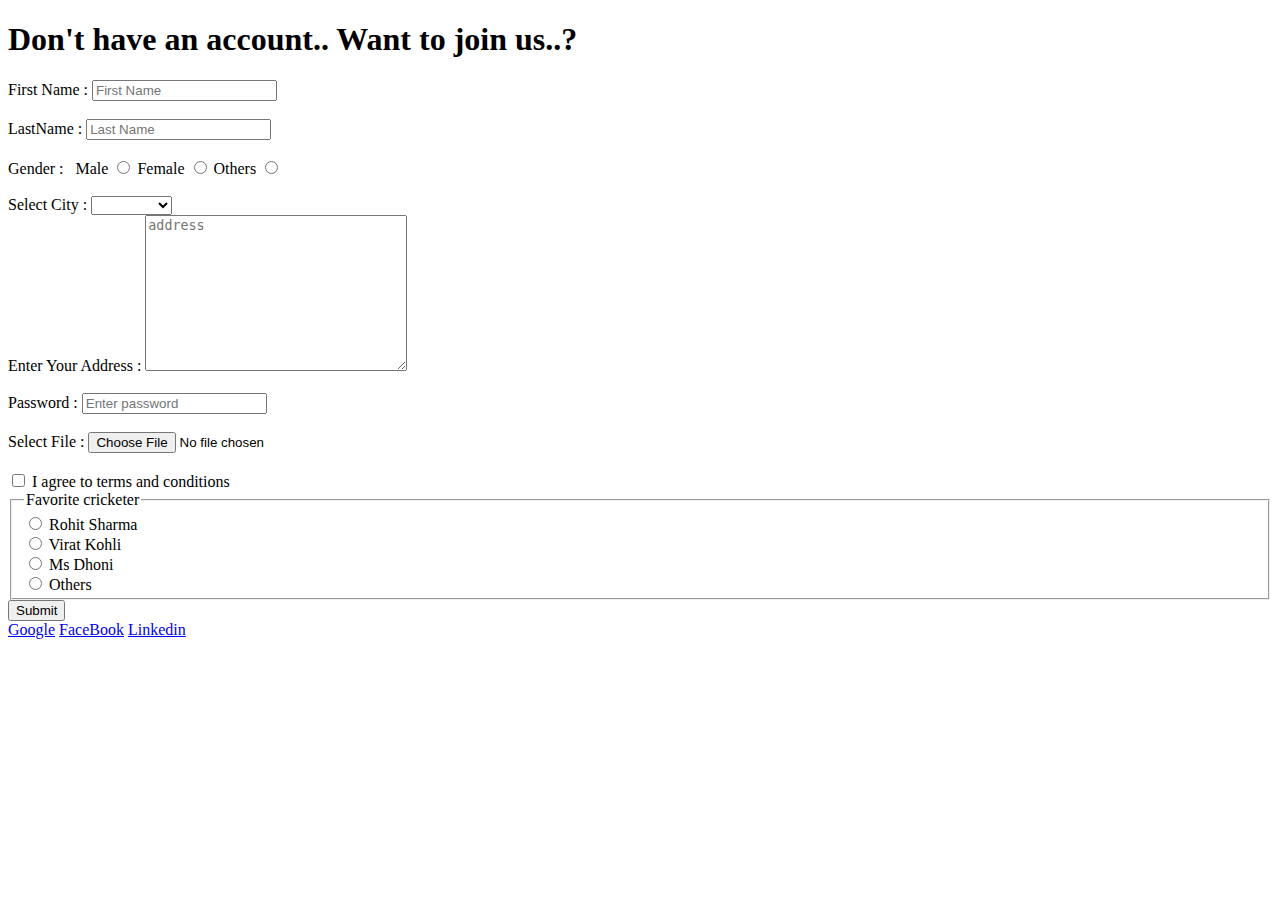
==== index.html @ 25a6950a "Update index.html" ====
<!DOCTYPE html>
<html lang="en">
<head>
    <meta charset="UTF-8">
    <meta http-equiv="X-UA-Compatible" content="IE=edge">
    <meta name="viewport" content="width=device-width, initial-scale=1.0">
    <link rel="stylesheet" href="style.css">
    <title>Document</title>
</head>

    <body >
   
        <h1>Don't have an account.. Want to join us..?</h1>
       <form action="">
        <label for="firstname">First Name :</label>
        <input type="text" required  class="Fnclass" placeholder="First Name">
        &nbsp;
        <br>
        <br>
        <label for="lastname">LastName :</label>
        <input type="text" class="Lnclass" required  placeholder="Last Name">
        <br>
        <br>
        <label for="gender" class="Gclass">Gender :</label>
        &nbsp;
        <label for="male" class="Mlabel">Male</label>
        <input type="radio" class="Mclass" name="" required  id="">
        <label for="Female" class="felabel">Female</label>
        <input type="radio" class="Fclass"   name="" required  id="">
        <label for="Others" class="Olabel">Others</label>
        <input type="radio" class="Oclass"  name="" required  id="">
        <br>
        <br>
        <label for="city" class="Citylabel">Select City :</label>
        <select name="forcity" id="">
            <option value=""></option>
            <option value="Delhi">Delhi</option>
            <option value="Jalandhar">Jalandhar</option>
            <option value="Patna">Patna</option>
        </select>
        <br>
        <label for="address" class="addtext">Enter Your Address :</label>
        
        
        <textarea name="address" id="" cols="30" rows="10" placeholder="address"></textarea>
        <br>
        <br>
        <label for="password">Password :</label>
        <input type="password" class="pclass" required  placeholder="Enter password">
        <br>
        <br>
        <label for="select file">Select File :</label>
        <input type="file" class="fileclass" required  placeholder="Choose File" alt="No file choosen">
        <br>
        <br>
        <input type="checkbox" required  class="checkclass">
        <label class="termsclass"   for="">I agree to terms and conditions</label>
        <br>
        <fieldset style="height: 90px;">
            <legend>Favorite cricketer</legend>
            <input type="radio">
            <label for="radio">Rohit Sharma</label><br>
            <input type="radio">
            
            <label for="radio">Virat Kohli</label><br>
            <input type="radio">
            <label for="radio">Ms Dhoni</label><br>
            <input type="radio">
            <label for="radio">Others</label><br>
        </fieldset>
        <button>Submit</button>

      </form>  
        
      <nav>
        <a href="https://www.google.co.in/">Google</a>
        <a href="https://www.facebook.com/">FaceBook</a>             
        <a href="https://in.linkedin.com/">Linkedin</a>
      </nav>

    </body>
</html>
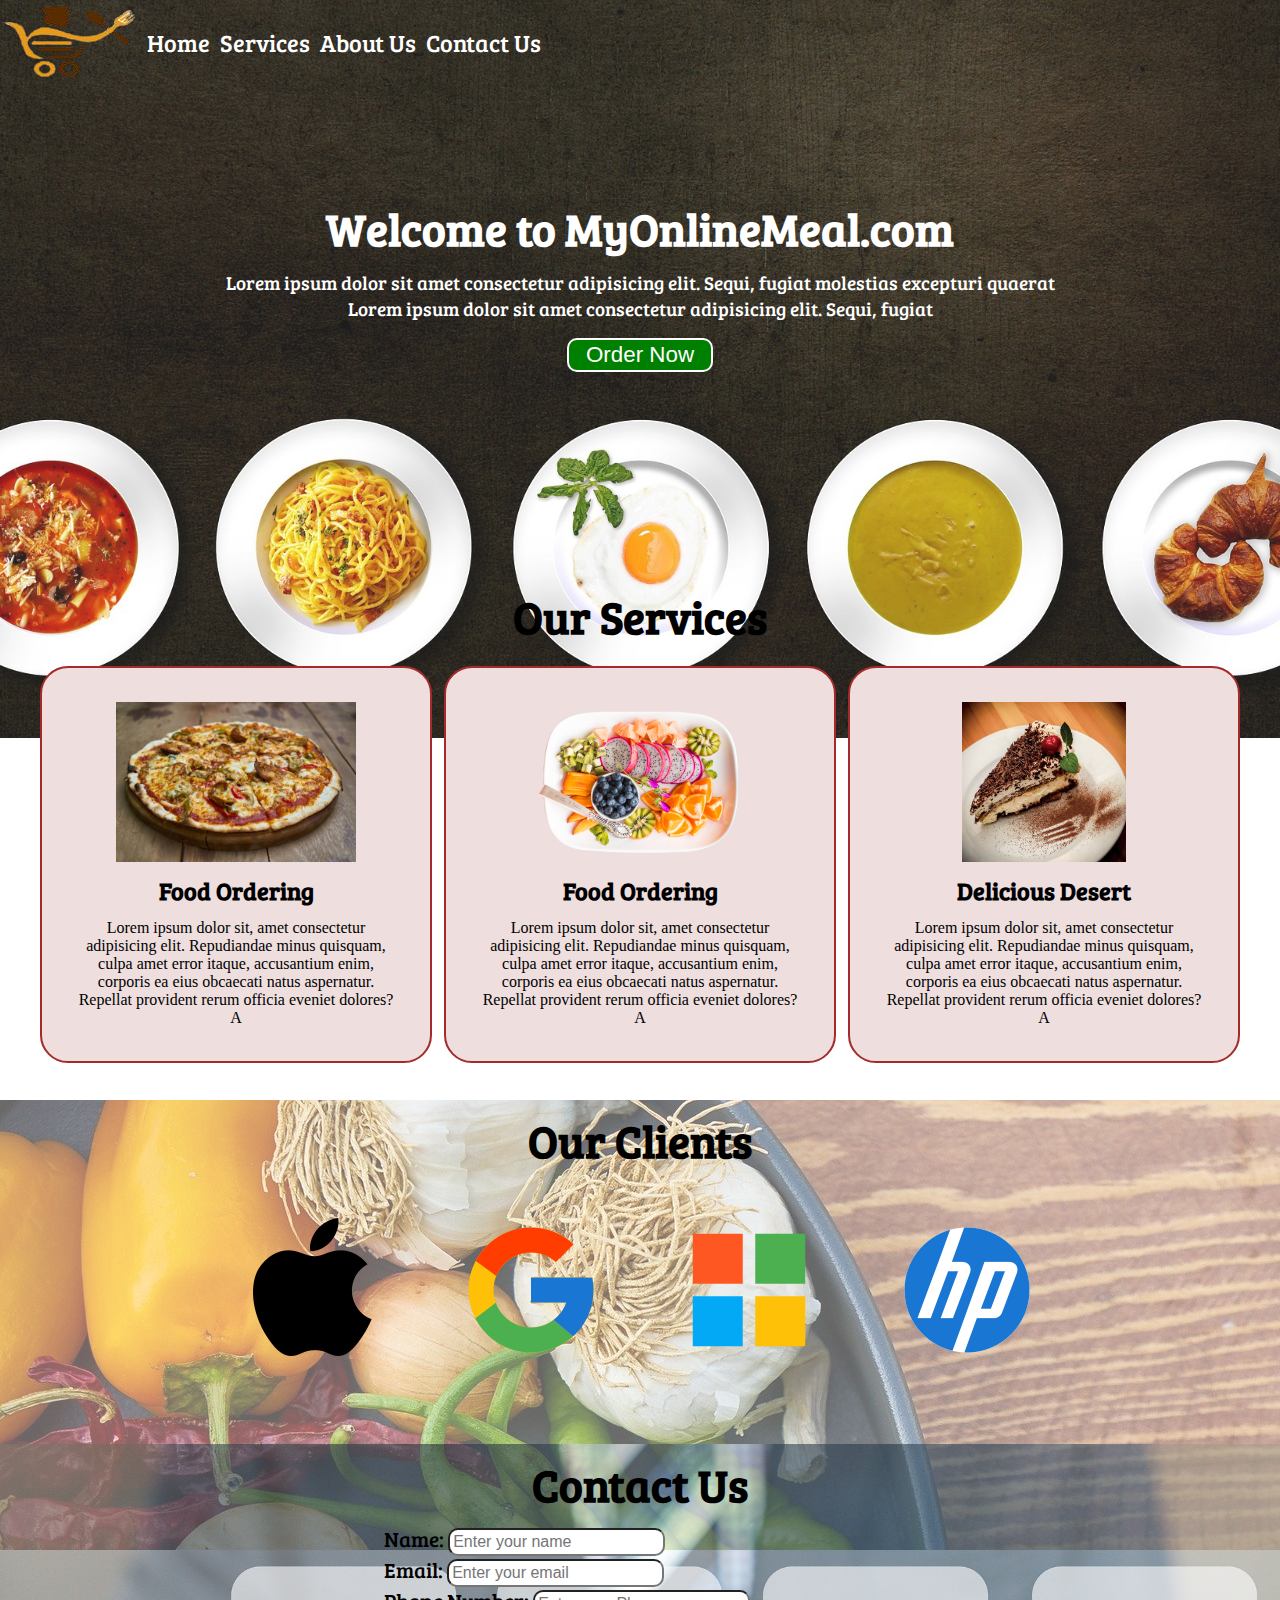
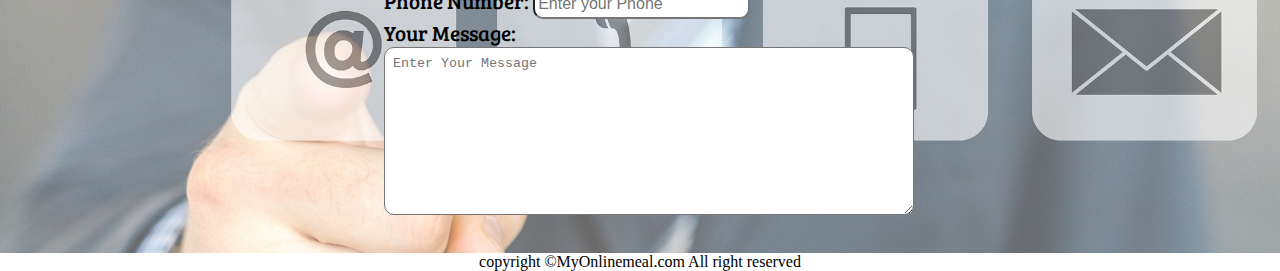
==== commit dc21b780: "Add files via upload" ====
--- a/index.html
+++ b/index.html
@@ -4,79 +4,97 @@
     <meta charset="UTF-8">
     <meta http-equiv="X-UA-Compatible" content="IE=edge">
     <meta name="viewport" content="width=device-width, initial-scale=1.0">
+    <title>Best Shop for Meal|MyOnlineMeal.com</title>
+    <link href="https://fonts.googleapis.com/css2?family=Bree+Serif&family=Libre+Baskerville:ital@1&display=swap" rel="stylesheet">
     <link rel="stylesheet" href="style.css">
-    <title>Document</title>
+    <link rel="stylesheet" media="screen and (max-width:1150px)" href="phone.css">
 </head>
-
-    <body >
-   
-        <h1>Don't have an account.. Want to join us..?</h1>
-       <form action="">
-        <label for="firstname">First Name :</label>
-        <input type="text" required  class="Fnclass" placeholder="First Name">
-        &nbsp;
-        <br>
-        <br>
-        <label for="lastname">LastName :</label>
-        <input type="text" class="Lnclass" required  placeholder="Last Name">
-        <br>
-        <br>
-        <label for="gender" class="Gclass">Gender :</label>
-        &nbsp;
-        <label for="male" class="Mlabel">Male</label>
-        <input type="radio" class="Mclass" name="" required  id="">
-        <label for="Female" class="felabel">Female</label>
-        <input type="radio" class="Fclass"   name="" required  id="">
-        <label for="Others" class="Olabel">Others</label>
-        <input type="radio" class="Oclass"  name="" required  id="">
-        <br>
-        <br>
-        <label for="city" class="Citylabel">Select City :</label>
-        <select name="forcity" id="">
-            <option value=""></option>
-            <option value="Delhi">Delhi</option>
-            <option value="Jalandhar">Jalandhar</option>
-            <option value="Patna">Patna</option>
-        </select>
-        <br>
-        <label for="address" class="addtext">Enter Your Address :</label>
+<body>
+    <nav id="navbar">
+        <div class="logo">
+            <img src="logo.png" alt="">
+        </div>
+        <ul>
+            <li class="item"><a href="#">Home</a></li>
+            <li class="item"><a href="#">Services</a></li>
+            <li class="item"><a href="#">About Us</a></li>
+            <li class="item"><a href="#">Contact Us</a></li>
+        </ul>
+    </nav>
+    <!-- Home -->
+    <section id="home">
+        <h1 class="h-primary">Welcome to MyOnlineMeal.com</h1>
+        <p>Lorem ipsum dolor sit amet consectetur adipisicing elit. Sequi, fugiat molestias excepturi quaerat  </p>
+        <p>Lorem ipsum dolor sit amet consectetur adipisicing elit. Sequi, fugiat  </p>
+        <button class="btn">Order Now</button>
+    </section>
+    <section class="services-container">
+        <h1 class="h-primary center">Our Services</h1>
+        <div id="services">
+            <div class="box">
+                <img src="pizza.jpg" alt="">
+                <h2 class="h-secondary center">Food Ordering</h2>
+                <p class="center">Lorem ipsum dolor sit, amet consectetur adipisicing elit. Repudiandae minus quisquam, culpa amet error itaque, accusantium enim, corporis ea eius obcaecati natus aspernatur. Repellat provident rerum officia eveniet dolores? A</p>
+            </div>
+            <div class="box">
+                <img src="3.png" alt="">
+                <h2 class="h-secondary center">Food Ordering</h2>
+                <p class="center">Lorem ipsum dolor sit, amet consectetur adipisicing elit. Repudiandae minus quisquam, culpa amet error itaque, accusantium enim, corporis ea eius obcaecati natus aspernatur. Repellat provident rerum officia eveniet dolores? A</p>
+            </div>
+            <div class="box">
+                <img src="2.jpg" alt="">
+                <h2 class="h-secondary center">Delicious Desert</h2>
+                <p class="center">Lorem ipsum dolor sit, amet consectetur adipisicing elit. Repudiandae minus quisquam, culpa amet error itaque, accusantium enim, corporis ea eius obcaecati natus aspernatur. Repellat provident rerum officia eveniet dolores? A</p>
+            </div>
+        </div>
         
-        
-        <textarea name="address" id="" cols="30" rows="10" placeholder="address"></textarea>
-        <br>
-        <br>
-        <label for="password">Password :</label>
-        <input type="password" class="pclass" required  placeholder="Enter password">
-        <br>
-        <br>
-        <label for="select file">Select File :</label>
-        <input type="file" class="fileclass" required  placeholder="Choose File" alt="No file choosen">
-        <br>
-        <br>
-        <input type="checkbox" required  class="checkclass">
-        <label class="termsclass"   for="">I agree to terms and conditions</label>
-        <br>
-        <fieldset style="height: 90px;">
-            <legend>Favorite cricketer</legend>
-            <input type="radio">
-            <label for="radio">Rohit Sharma</label><br>
-            <input type="radio">
-            
-            <label for="radio">Virat Kohli</label><br>
-            <input type="radio">
-            <label for="radio">Ms Dhoni</label><br>
-            <input type="radio">
-            <label for="radio">Others</label><br>
-        </fieldset>
-        <button>Submit</button>
-
-      </form>  
-        
-      <nav>
-        <a href="https://www.google.co.in/">Google</a>
-        <a href="https://www.facebook.com/">FaceBook</a>             
-        <a href="https://in.linkedin.com/">Linkedin</a>
-      </nav>
-
-    </body>
-</html>
+        </div>
+    </section>
+    <section id="client-section">
+        <h1 class="h-primary center">Our Clients</h1>
+        <div id="clients">
+            <div id="client-items">
+                <img src="logo1.png" alt="Our Client">
+            </div>
+            <div id="client-items">
+                <img src="logo2.png" alt="Our Client">
+            </div>
+            <div id="client-items">
+                <img src="logo3.png" alt="Our Client">
+            </div>
+            <div id="client-items">
+                <img src="logo4.png" alt="Our Client">
+            </div>
+        </div>
+    </section>
+    <section id="contactus">
+        <h1 class="h-primary center">Contact Us</h1>
+        <div id="contact-box">
+             <form action="">
+                <div class="form-group">
+                    <label for="name">Name:</label>
+                    <input type="text" id="name" placeholder="Enter your name">
+                </div>
+                <div class="form-group">
+                    <label for="email">Email:</label>
+                    <input type="email" id="email" placeholder="Enter your email">
+                </div>
+                <div class="form-group">
+                    <label for="phone">Phone Number:</label>
+                    <input type="phone" id="phone" placeholder="Enter your Phone">
+                </div>
+                <div class="form-group">
+                    <label for="message">Your Message:</label>
+                    <textarea name="name" id="message" cols="30" rows="10" placeholder="Enter Your Message"></textarea>
+                </div>
+             </form>
+        </div>
+    </section>
+    <footer>
+        <div class="center">
+            copyright &copy;MyOnlinemeal.com All right reserved
+        </div>
+    </footer>
+    
+</body>
+</html>--- a/style.css
+++ b/style.css
@@ -0,0 +1,182 @@
+*{
+    margin:0;
+    padding: 0;
+}
+/* css variables */
+:root{
+    --navbar-height:59px;
+}
+/* Navigation bar */
+#navbar{
+    display: flex;
+    align-items: center;
+    position: absolute;
+}
+#navbar::before{
+    content: "";
+    background-color: black;
+    position: absolute;
+    z-index: -1;
+    opacity: 0.4;
+    height: 0%;
+    width: 100%;
+
+
+}
+/* Navigation bar:logo */
+#logo{
+    margin: 10px 30px;
+}
+#logo img{
+    height: 5px;
+    width: 10px;
+}
+/* Navigation bar:List */
+#navbar ul{
+    display: flex;
+    padding: 3px;
+}
+
+#navbar ul li{
+    display: flex;
+    list-style: none;
+    font-size: 1.5rem;
+}
+#navbar ul li a{
+    display: block;
+    color: white;
+    padding: 2px 5px;
+    border-radius: 5px;
+    text-decoration: none;
+    font-family: 'Bree Serif', serif;
+}
+#navbar ul li a:hover{
+    color:black;
+    background-color: white;
+}
+#home{
+    display: flex;
+    flex-direction: column;
+    padding: 3px 100px;
+    height: 570px;
+    justify-content: center;
+    align-items: center;
+    color: white;
+    
+
+}
+#home::before{
+    content: "";
+    background: url(food2.jpg) no-repeat center center/cover;
+    position: absolute;
+    z-index: -1;
+    opacity: 0.89;
+    height: 100%;
+    width: 100%;
+}
+/* services section */
+#services{
+    margin: 34px;
+    display: flex;
+   
+}
+#services .box{
+    border: 2px solid brown;
+    padding: 34px;
+    margin: 3px 6px;
+    border-radius: 28px;
+    background-color: rgb(238, 222, 222);
+    margin-top: -25px;
+    
+}
+#services .box img{
+    height: 160px;
+    margin: auto;
+    display: block;
+}
+#client-section{
+    height: 344px;
+}
+#client-section::before{
+    content: "";
+    position: absolute;
+    background: url(tomato.jpg);
+    height: 50%;
+    width: 100%;
+    z-index: -1;
+    opacity: 0.6;
+}
+#clients{
+    display: flex;
+    justify-content: center;
+    align-items: center;
+}
+#client-items{
+    padding: 34px;
+}
+/* contact section */
+#contactus{
+    position: relative;
+}
+#contactus::before{
+    position: absolute;
+    content: "";
+    height: 100%;
+    width: 100%;
+    z-index: -1;
+    opacity: 0.6;
+    background: url(contact.jpg) no-repeat center center/cover;
+}
+#contact-box{
+    display: flex;
+    justify-content: center;
+    align-items: center;
+    padding-bottom: 34px;
+}
+#contact-box input{
+   border-radius: 10px;
+   font-size: 1rem;
+   padding: 0.2rem;
+}
+#contact-box textarea{
+    width: 100%;
+    padding: 0.5rem;
+    border-radius: 10px;
+}
+#contact-box form{
+    width: 40%;
+}
+#contact-box label{
+    font-size: 1.3rem;
+    font-family: 'Bree Serif', serif;
+}
+
+/* utility classes */
+.h-primary{
+    font-size: 2.8rem;
+    padding: 10px;
+    font-family: 'Bree Serif', serif;
+}
+.h-secondary{
+    font-size: 1.5rem;
+    padding: 12px;
+    font-family: 'Bree Serif', serif;
+}
+#home p{
+    font-size: 1.2rem;
+    font-family: 'Bree Serif', serif;
+    
+}
+.btn{
+    padding:2px 17px;
+    margin: 17px;
+    border: 2px solid white;
+    border-radius: 10px;
+    background-color: green;
+    font-size: 1.4rem;
+    color: white;
+    cursor: pointer;
+}
+.center{
+    text-align: center;
+}
--- a/phone.css
+++ b/phone.css
@@ -0,0 +1,60 @@
+/* Navigation */
+#navbar {
+    flex-direction: column;
+}
+
+#navbar ul li a{
+    font-size: 1rem;
+    padding: 0px 7px;
+    padding-bottom: 8px;
+}
+/* Home section */
+#home{
+    height: 370px; 
+    padding: 3px 28px;
+}
+
+#home::before{
+    height: 480px; 
+}
+
+#home p{
+    font-size: 13px;
+}
+
+/* Services section  */
+#services{
+    flex-direction: column;
+}
+
+#services .box { 
+    padding: 14px;
+    margin: 2px 0px; 
+    margin-bottom: 20px;
+}
+
+/* Clients section */
+#clients{
+    flex-wrap: wrap;
+}
+
+#clients img{
+    width: 66px;
+    padding: 6px;
+    height: auto;
+}
+
+/* Contact us section */
+#contact-box form{
+    width:80%;
+}
+/* Footer */
+
+/* Utility classes */
+.h-primary{
+    font-size:26px;
+}
+.btn{
+    font-size: 13px;
+    padding: 4px 8px;
+}